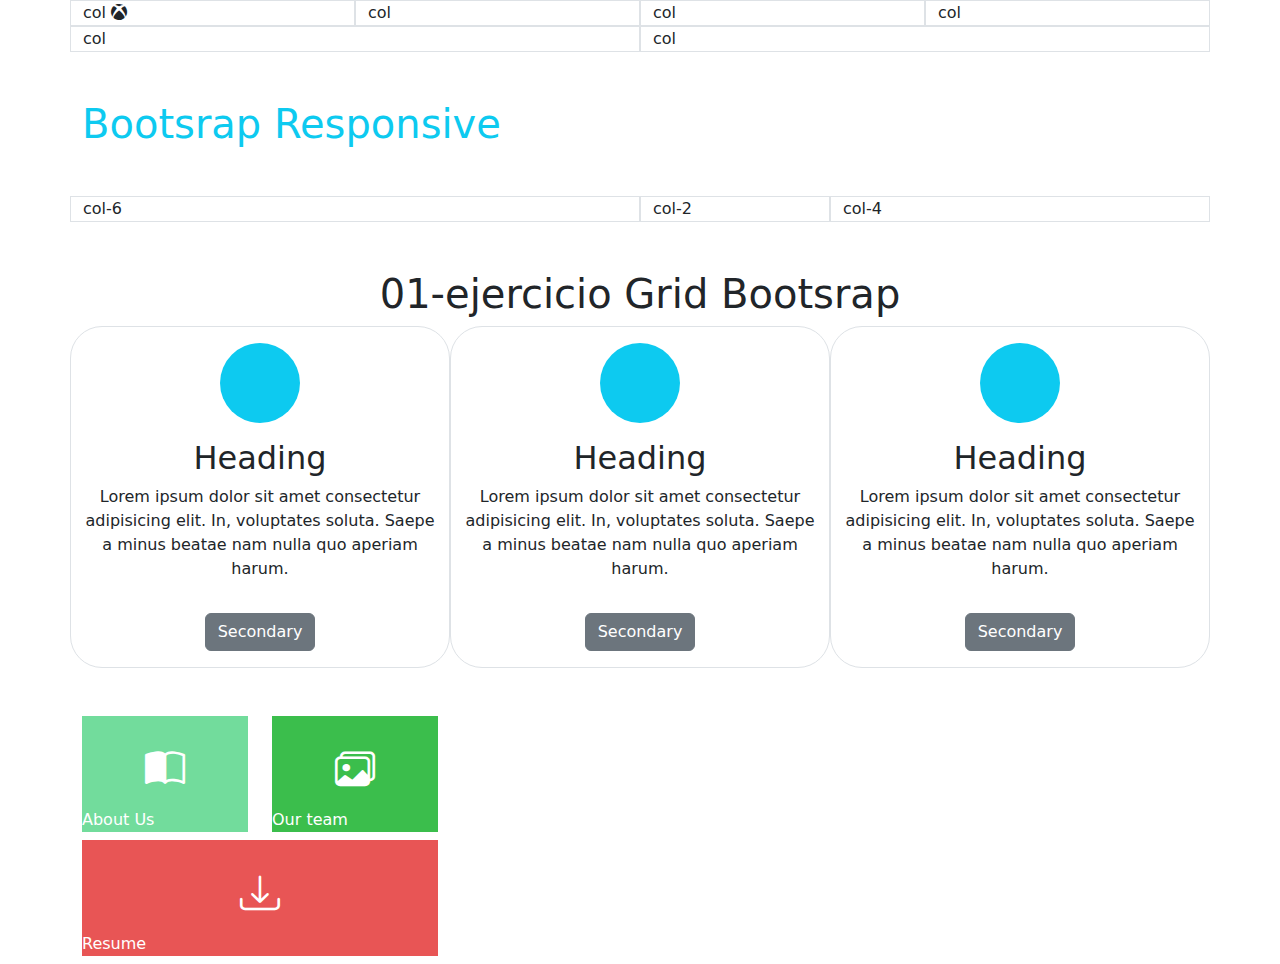
==== Boostrap-react-2901771/01-intro-boostrap-react/index.html @ bc507918 "Estructura Boostrap Actualizado" ====
<!DOCTYPE html>
<html lang="en">
<head>
    <meta charset="UTF-8">
    <meta name="viewport" content="width=device-width, initial-scale=1.0">
    <title>Document</title>
    <link rel="stylesheet" href="https://cdn.jsdelivr.net/npm/bootstrap-icons@1.11.3/font/bootstrap-icons.min.css">
    <link href="https://cdn.jsdelivr.net/npm/bootstrap@5.3.3/dist/css/bootstrap.min.css" rel="stylesheet" integrity="sha384-QWTKZyjpPEjISv5WaRU9OFeRpok6YctnYmDr5pNlyT2bRjXh0JMhjY6hW+ALEwIH" crossorigin="anonymous">
    <link rel="stylesheet" href="style.css">
</head>
<body>
  
    <div class="container">
        <div class="row">
            <div class="col border">col <i class="bi bi-xbox"></i> </div>
            <div class="col border">col</div>
            <div class="col border">col</div>
            <div class="col border">col</div>
        </div>
        <div class="row">
            <div class="col border">col</div>
            <div class="col border">col</div>
        </div>
    </div>

    <div class="container">
        <h1 class="text-info my-5">Bootsrap Responsive</h1>
        <div class="row">
            <div class="col-6 border">col-6</div>
            <div class="col-2 border">col-2</div>
            <div class="col-4 border">col-4</div>
        </div>
    </div>

    <div class="container my-5">
        <h1 class="text-center">01-ejercicio Grid Bootsrap</h1>
        <div class="row">
            <div class="col-4 border rounded-5 text-center">
                <div class="circulo bg-info my-3 rounded-circle m-auto"></div>
                <h2>Heading</h2>
                <p>Lorem ipsum dolor sit amet consectetur adipisicing elit. In, voluptates soluta. Saepe a minus beatae nam nulla quo aperiam harum.</p>
                <button type="button" class="btn btn-secondary my-3">Secondary</button>
            </div>
            <div class="col-4 border rounded-5 text-center">
                <div class="circulo bg-info my-3 rounded-circle m-auto"></div>
                <h2>Heading</h2>
                <p>Lorem ipsum dolor sit amet consectetur adipisicing elit. In, voluptates soluta. Saepe a minus beatae nam nulla quo aperiam harum.</p>
                <button type="button" class="btn btn-secondary my-3">Secondary</button>
            </div>
            <div class="col-4 border rounded-5 text-center">
                <div class="circulo bg-info my-3 rounded-circle m-auto"></div>
                <h2>Heading</h2>
                <p>Lorem ipsum dolor sit amet consectetur adipisicing elit. In, voluptates soluta. Saepe a minus beatae nam nulla quo aperiam harum.</p>
                <button type="button" class="btn btn-secondary my-3">Secondary</button>
            </div>
        </div>
    </div>


    <div class="container">
        <div class="row">
            <div class="col-4 ">
                <div class="row">
                    <div class="col-6 ">
                        <div class=" bg-mint text-center">
                            <i class="py-4 pb-2 d-block fs-1 text-white bi bi-book-half"></i>
                            <p class="mb-2 text-white text-start">About Us</p>
                        </div>
                    </div>
                    <div class="col-6 ">
                        <div class="bg-dark-mint text-center">
                            <i class="py-4 pb-2 d-block fs-1 text-white bi bi-images"></i>
                            <p class="mb-2 text-white text-start">Our team</p>
                        </div>
                    </div>
                    <div class="col-12 ">
                        <div class=" bg-tomato text-center">
                            <i class="py-4 pb-2 d-block fs-1 text-white bi bi-download"></i>
                            <p class="mb-2 text-white text-start">Resume</p>
                        </div>
                    </div>
                </div>
            </div>
        </div>
    </div>
    <script src="https://cdn.jsdelivr.net/npm/bootstrap@5.3.3/dist/js/bootstrap.bundle.min.js" integrity="sha384-YvpcrYf0tY3lHB60NNkmXc5s9fDVZLESaAA55NDzOxhy9GkcIdslK1eN7N6jIeHz" crossorigin="anonymous"></script>
</body>
</html>
---- Boostrap-react-2901771/01-intro-boostrap-react/style.css ----
.circulo{
    width: 80px;
    height: 80px;
}
.bg-mint{background-color: rgb(114, 220, 156);}
.bg-dark-mint{background-color: rgb(59, 190, 76);}
.bg-tomato{background-color: rgb(232, 85, 85);}
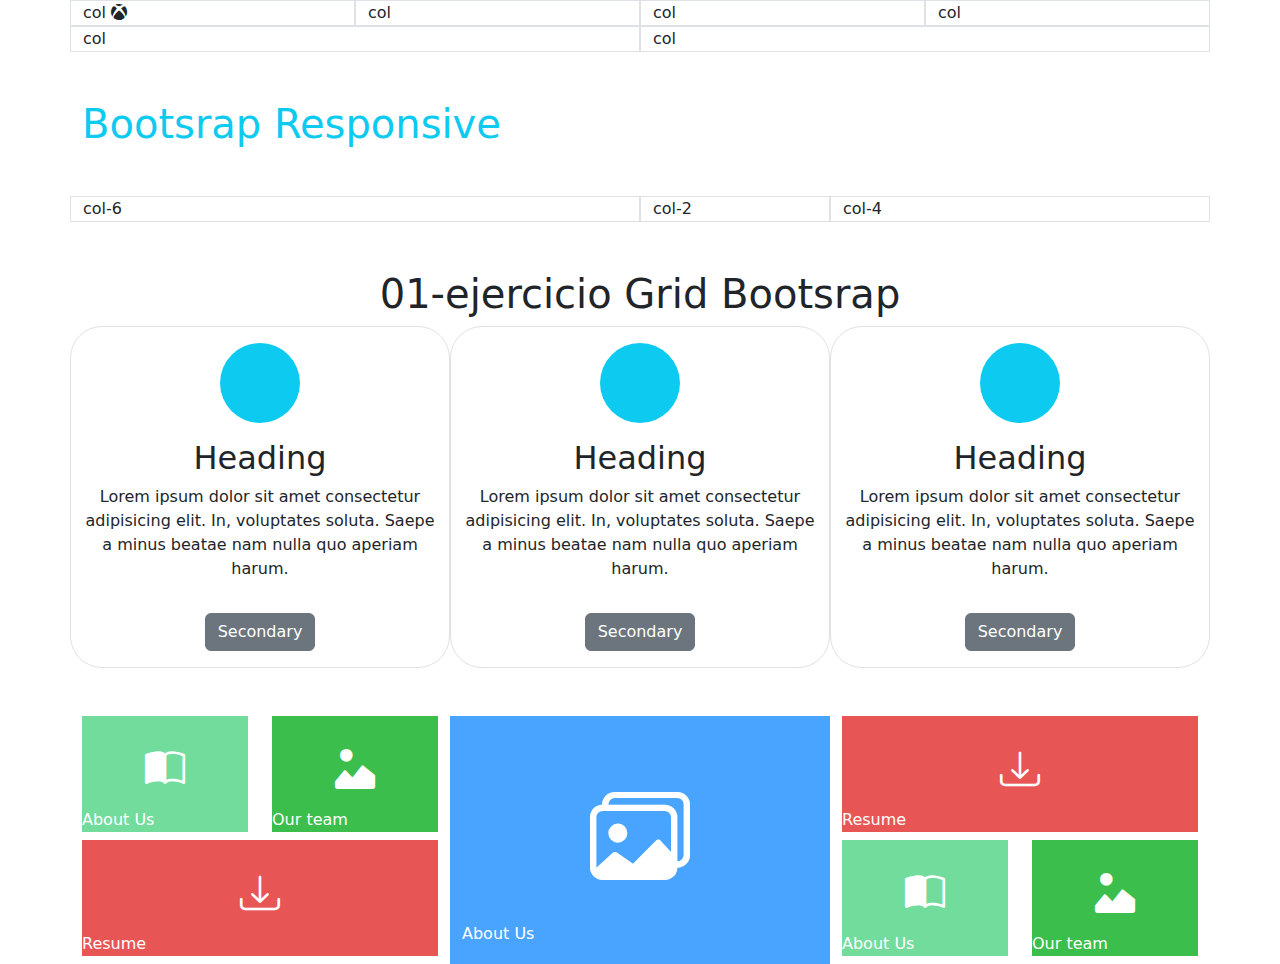
==== commit e8af1baa: "Boostrap react actualizado" ====
--- a/Boostrap-react-2901771/01-intro-boostrap-react/index.html
+++ b/Boostrap-react-2901771/01-intro-boostrap-react/index.html
@@ -69,7 +69,7 @@
                     </div>
                     <div class="col-6 ">
                         <div class="bg-dark-mint text-center">
-                            <i class="py-4 pb-2 d-block fs-1 text-white bi bi-images"></i>
+                            <i class="py-4 pb-2 d-block fs-1 text-white bi bi-image-alt"></i>
                             <p class="mb-2 text-white text-start">Our team</p>
                         </div>
                     </div>
@@ -81,8 +81,40 @@
                     </div>
                 </div>
             </div>
+            <div class="col-4">
+                <div class="h-100 row">
+                    <div class=" bg-blue text-center">
+                        <i class="py-5 pb-2 d-block fs-0 text-white bi bi-images"></i>
+                        <p class="mb-2 text-white text-start">About Us</p>
+                    </div>
+                </div>
+            </div>
+            <div class="col-4 ">
+                <div class="row">
+                    <div class="col-12 ">
+                        <div class=" bg-tomato text-center">
+                            <i class="py-4 pb-2 d-block fs-1 text-white bi bi-download"></i>
+                            <p class="mb-2 text-white text-start">Resume</p>
+                        </div>
+                    </div>
+                    <div class="col-6 ">
+                        <div class=" bg-mint text-center">
+                            <i class="py-4 pb-2 d-block fs-1 text-white bi bi-book-half"></i>
+                            <p class="mb-2 text-white text-start">About Us</p>
+                        </div>
+                    </div>
+                    <div class="col-6 ">
+                        <div class="bg-dark-mint text-center">
+                            <i class="py-4 pb-2 d-block fs-1 text-white bi bi-image-alt"></i>
+                            <p class="mb-2 text-white text-start">Our team</p>
+                        </div>
+                    </div>
+                </div>
+            </div>
         </div>
     </div>
+
+    
     <script src="https://cdn.jsdelivr.net/npm/bootstrap@5.3.3/dist/js/bootstrap.bundle.min.js" integrity="sha384-YvpcrYf0tY3lHB60NNkmXc5s9fDVZLESaAA55NDzOxhy9GkcIdslK1eN7N6jIeHz" crossorigin="anonymous"></script>
 </body>
 </html>--- a/Boostrap-react-2901771/01-intro-boostrap-react/style.css
+++ b/Boostrap-react-2901771/01-intro-boostrap-react/style.css
@@ -4,4 +4,6 @@
 }
 .bg-mint{background-color: rgb(114, 220, 156);}
 .bg-dark-mint{background-color: rgb(59, 190, 76);}
-.bg-tomato{background-color: rgb(232, 85, 85);}+.bg-tomato{background-color: rgb(232, 85, 85);}
+.bg-blue{background-color: rgb(73, 164, 255);}
+.fs-0{font-size: 100px;}